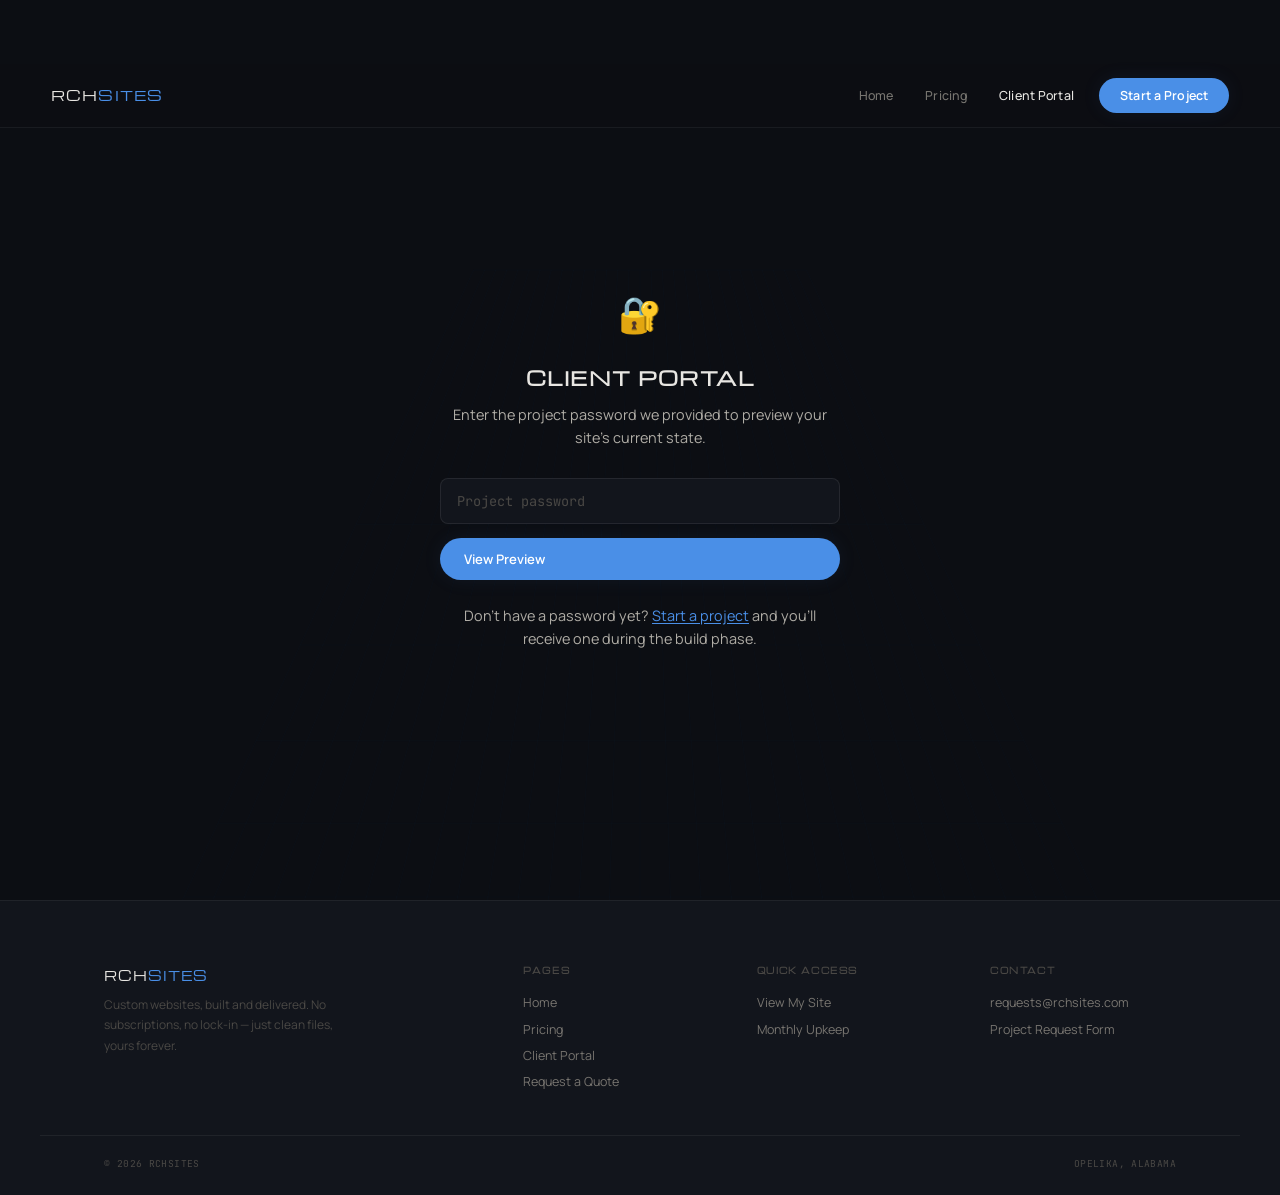
==== portal.html @ 28724483 "Update portal.html" ====
<!DOCTYPE html>
<html lang="en">
<head>
<meta charset="UTF-8">
<meta name="viewport" content="width=device-width, initial-scale=1.0">
<title>Client Portal — RCHsites</title>
<link rel="stylesheet" href="style.css">
<style>
/* ═══ LOGIN ═══ */
.login-screen{display:flex;align-items:center;justify-content:center;min-height:calc(100vh - 64px);padding:40px 24px;margin-top:64px}
.login-box{width:100%;max-width:400px;text-align:center}
.login-emoji{font-size:2.2rem;margin-bottom:20px}
.login-box h1{font-family:var(--font-h);font-size:1.2rem;letter-spacing:.08em;text-transform:uppercase;margin-bottom:10px}
.login-box>p{color:var(--text-mid);font-size:.9rem;margin-bottom:28px;line-height:1.6}
.field{margin-bottom:14px}
.field input,.field textarea,.field select{width:100%;padding:13px 16px;background:var(--bg-card);border:1px solid var(--border-light);border-radius:8px;color:var(--text);font-family:var(--mono);font-size:.85rem;outline:none;transition:.3s}
.field input:focus,.field textarea:focus,.field select:focus{border-color:var(--blue);box-shadow:0 0 0 3px var(--blue-faint)}
.field input::placeholder,.field textarea::placeholder{color:var(--text-faint)}
.login-err{display:none;margin-top:12px;padding:10px 14px;background:rgba(230,60,60,0.08);border:1px solid rgba(230,60,60,0.15);border-radius:8px;color:#e55;font-size:.8rem;font-family:var(--mono)}
.login-foot{margin-top:24px;font-size:.8rem;color:var(--text-faint)}
.login-foot a{color:var(--blue);text-decoration:underline;text-underline-offset:2px}

/* ═══ PORTAL ═══ */
.portal{display:none}
.portal-wrap { padding: 80px 24px 80px }

.portal-top{display:flex;align-items:center;justify-content:space-between;flex-wrap:wrap;gap:12px;margin-bottom:28px}
.portal-top h1{font-family:var(--font-h);font-size:1.1rem;letter-spacing:.06em;text-transform:uppercase}
.portal-top h1 .hl{color:var(--blue)}
.signout{font-size:.78rem;color:var(--text-faint);cursor:pointer;text-decoration:underline;text-underline-offset:2px;background:none;border:none;font-family:var(--font);transition:.2s}
.signout:hover{color:var(--blue)}

/* Stats */
.stats{display:grid;grid-template-columns:repeat(3,1fr);gap:10px;margin-bottom:32px}
.stat{background:var(--bg-card);border:1px solid var(--border);border-radius:8px;padding:16px 18px}
.stat .lbl{font-family:var(--font-h);font-size:.45rem;color:var(--text-faint);text-transform:uppercase;letter-spacing:.15em;margin-bottom:4px}
.stat .val{font-size:.88rem;font-weight:600}

/* Tabs */
.tabs{display:flex;border-bottom:1px solid var(--border);margin-bottom:28px;gap:0;overflow-x:auto}
.tab{padding:11px 16px;font-family:var(--font);font-size:.8rem;font-weight:500;color:var(--text-faint);background:none;border:none;border-bottom:2px solid transparent;cursor:pointer;transition:.2s;margin-bottom:-1px;white-space:nowrap}
.tab:hover{color:var(--text-mid)}
.tab.on{color:var(--blue);border-bottom-color:var(--blue);font-weight:600}
.pane{display:none;animation:paneIn .25s ease}
.pane.on{display:block}
@keyframes paneIn{from{opacity:0;transform:translateY(4px)}to{opacity:1;transform:translateY(0)}}

/* ═══ PREVIEW ═══ */
.prev-bar{display:flex;align-items:center;justify-content:space-between;flex-wrap:wrap;gap:12px;margin-bottom:14px}
.prev-bar span{font-size:.8rem;color:var(--text-mid)}
.devices{display:flex;gap:2px;background:var(--bg-card);border:1px solid var(--border);border-radius:8px;padding:3px}
.devices button{padding:6px 14px;font-family:var(--font);font-size:.72rem;font-weight:500;color:var(--text-faint);background:none;border:none;border-radius:5px;cursor:pointer;transition:.2s}
.devices button.on{background:var(--bg-surface);color:var(--text);box-shadow:0 1px 3px rgba(0,0,0,0.2)}
.frame{background:var(--bg-card);border:1px solid var(--border);border-radius:10px;overflow:hidden;box-shadow:var(--glow-sm);transition:max-width .3s;margin:0 auto}
.frame.desktop{max-width:100%}.frame.tablet{max-width:768px}.frame.mobile{max-width:375px}
.frame-bar{display:flex;align-items:center;gap:7px;padding:10px 16px;background:var(--bg-card2);border-bottom:1px solid var(--border)}
.frame-dot{width:9px;height:9px;border-radius:50%}
.frame-dot.r{background:#e55}.frame-dot.y{background:#e5b84a}.frame-dot.g{background:#4ae564}
.frame-url{flex:1;margin-left:6px;padding:4px 12px;background:var(--bg);border:1px solid var(--border);border-radius:4px;font-family:var(--mono);font-size:.65rem;color:var(--text-faint);text-align:center}
.frame iframe{width:100%;height:520px;border:none;display:block;background:#fff}

/* ═══ FEEDBACK ═══ */
.fb-grid{display:grid;grid-template-columns:1fr 280px;gap:16px;align-items:start}
.card{background:var(--bg-card);border:1px solid var(--border);border-radius:10px;padding:24px}
.card h2{font-family:var(--font-h);font-size:.8rem;letter-spacing:.06em;text-transform:uppercase;margin-bottom:3px}
.card h2 .hl{color:var(--blue)}
.card .sub{font-size:.8rem;color:var(--text-faint);margin-bottom:20px}

.form-field{margin-bottom:16px}
.form-field label{display:block;font-size:.78rem;font-weight:600;margin-bottom:5px}
.form-field input,.form-field textarea,.form-field select{width:100%;padding:10px 13px;background:var(--bg);border:1px solid var(--border);border-radius:8px;color:var(--text);font-family:var(--font);font-size:.84rem;outline:none;transition:.3s}
.form-field input:focus,.form-field textarea:focus,.form-field select:focus{border-color:var(--blue);box-shadow:0 0 0 3px var(--blue-faint)}
.form-field textarea{resize:vertical;min-height:100px;line-height:1.5}
.form-field select{appearance:none;background-image:url("data:image/svg+xml,%3Csvg xmlns='http://www.w3.org/2000/svg' width='12' height='12' viewBox='0 0 12 12'%3E%3Cpath d='M3 5l3 3 3-3' stroke='%23787570' stroke-width='1.5' fill='none' stroke-linecap='round'/%3E%3C/svg%3E");background-repeat:no-repeat;background-position:right 1rem center;cursor:pointer}
.form-field select option{background:var(--bg-card);color:var(--text)}
.form-hint{font-size:.68rem;color:var(--text-faint);margin-top:4px}
.fb-ok{display:none;padding:20px;text-align:center;background:rgba(74,143,231,0.05);border:1px solid var(--border-blue);border-radius:8px;margin-top:16px}
.fb-ok h3{color:var(--blue);font-size:.9rem;margin-bottom:4px}
.fb-ok p{color:var(--text-mid);font-size:.82rem}

.side{padding:20px}
.side h3{font-weight:600;font-size:.82rem;margin-bottom:14px}
.step-row{display:flex;gap:11px;padding:11px 0;border-bottom:1px solid var(--border)}
.step-row:last-of-type{border-bottom:none}
.step-n{width:22px;height:22px;background:var(--bg-surface);border-radius:5px;display:flex;align-items:center;justify-content:center;font-size:.6rem;font-weight:700;color:var(--text-faint);flex-shrink:0;margin-top:1px}
.step-row h4{font-size:.78rem;font-weight:600;margin-bottom:1px}
.step-row p{font-size:.72rem;color:var(--text-faint);line-height:1.4}
.email-card{margin-top:16px;padding:12px;background:var(--bg-surface);border-radius:8px}
.email-card .lbl{font-size:.65rem;color:var(--text-faint);margin-bottom:2px}
.email-card a{color:var(--blue);font-size:.78rem;font-weight:600}

/* ═══ FILE UPLOAD ═══ */
.drop-zone{border:2px dashed var(--border);border-radius:10px;padding:36px 24px;text-align:center;cursor:pointer;transition:.3s;background:var(--bg);margin-bottom:18px}
.drop-zone:hover{border-color:var(--text-faint);background:var(--bg-card)}
.drop-zone.drag-over{border-color:var(--blue);background:var(--blue-faint)}
.drop-icon{font-size:1.8rem;margin-bottom:10px}
.drop-zone h3{font-size:.88rem;font-weight:600;margin-bottom:4px}
.drop-zone p{font-size:.76rem;color:var(--text-faint)}
.drop-zone .browse-link{color:var(--blue);font-weight:600;text-decoration:underline;cursor:pointer}
.file-list{list-style:none;margin-bottom:18px}
.file-item{display:flex;align-items:center;justify-content:space-between;padding:10px 14px;background:var(--bg-card);border:1px solid var(--border);border-radius:8px;margin-bottom:6px}
.file-item .fi-info{display:flex;align-items:center;gap:10px}
.fi-icon{width:32px;height:32px;background:var(--bg-surface);border-radius:7px;display:flex;align-items:center;justify-content:center;font-size:.9rem}
.fi-icon.img{background:rgba(74,143,231,0.1)}.fi-icon.vid{background:rgba(230,60,60,0.1)}
.file-item h4{font-size:.78rem;font-weight:600}
.file-item .fi-meta{font-size:.68rem;color:var(--text-faint)}
.fi-remove{background:none;border:none;color:var(--text-faint);cursor:pointer;font-size:1.1rem;padding:4px 8px;border-radius:4px;transition:.2s}
.fi-remove:hover{color:#e55;background:rgba(230,60,60,0.08)}
.upload-note{font-size:.72rem;color:var(--text-faint);text-align:center;padding:10px;background:var(--bg-card);border:1px solid var(--border);border-radius:8px}

/* ═══ TIMELINE ═══ */
.tl{position:relative;padding-left:26px}
.tl::before{content:'';position:absolute;left:5px;top:6px;bottom:6px;width:2px;background:var(--border)}
.tl-s{position:relative;padding-bottom:26px}
.tl-s:last-child{padding-bottom:0}
.tl-d{position:absolute;left:-22px;top:5px;width:12px;height:12px;border-radius:50%;background:var(--bg);border:2px solid var(--border)}
.tl-s.done .tl-d{background:var(--blue);border-color:var(--blue)}
.tl-s.now .tl-d{background:var(--bg);border-color:var(--blue);box-shadow:0 0 0 3px var(--blue-faint)}
.tl-s h3{font-size:.86rem;font-weight:600;margin-bottom:2px}
.tl-s.done h3{color:var(--blue)}
.tl-s.later h3{color:var(--text-faint)}
.tl-s p{font-size:.78rem;color:var(--text-mid)}
.tl-s.later p{color:var(--text-faint)}
.badge{display:inline-block;padding:2px 9px;border-radius:20px;font-family:var(--mono);font-size:.58rem;font-weight:600;text-transform:uppercase;letter-spacing:.04em;margin-top:5px}
.badge.done{background:rgba(74,143,231,0.1);color:var(--blue)}
.badge.active{background:rgba(74,143,231,0.15);color:var(--blue-bright)}
.badge.pending{background:var(--bg-surface);color:var(--text-faint)}

/* ═══ APPROVE ═══ */
.approve{text-align:center;max-width:460px;margin:0 auto}
.approve .ico{font-size:2.2rem;margin-bottom:18px}
.approve h2{font-family:var(--font-h);font-size:1rem;letter-spacing:.06em;text-transform:uppercase;margin-bottom:8px}
.approve h2 .hl{color:var(--blue)}
.approve>p{color:var(--text-mid);font-size:.88rem;margin-bottom:24px;line-height:1.6}
.approve-btns{display:flex;gap:10px;justify-content:center;flex-wrap:wrap}
.approve-ok{display:none;margin-top:22px;padding:18px;background:rgba(74,143,231,0.06);border:1px solid var(--border-blue);border-radius:10px}
.approve-ok h3{color:var(--blue);font-size:.9rem;margin-bottom:3px}
.approve-ok p{color:var(--text-mid);font-size:.82rem}

/* ═══ FILES ═══ */
.files-empty{text-align:center;padding:44px 24px}
.files-empty .ico{font-size:1.8rem;margin-bottom:14px}
.files-empty h3{font-size:.95rem;margin-bottom:5px}
.files-empty p{color:var(--text-faint);font-size:.84rem;max-width:340px;margin:0 auto}

/* ═══ BTNS ═══ */
.btn-full{width:100%}
.btn-sm{padding:9px 16px;font-size:.78rem}
.btn-outline{background:transparent;color:var(--text);border:1px solid var(--border-light);border-radius:100px;font-family:var(--font);font-weight:600;font-size:.82rem;padding:10px 20px;cursor:pointer;transition:.3s}
.btn-outline:hover{border-color:var(--blue);color:var(--blue)}
.btn-dark-solid{background:var(--blue);color:#fff;border:none;border-radius:100px;font-family:var(--font);font-weight:600;font-size:.82rem;padding:12px 24px;cursor:pointer;transition:.3s;box-shadow:var(--glow-sm);display:inline-flex;align-items:center;gap:6px}
.btn-dark-solid:hover{background:var(--blue-bright);box-shadow:var(--glow-md)}

@media(max-width:768px){
  .portal-wrap{padding:80px 16px 60px}
  .stats{grid-template-columns:1fr}
  .fb-grid{grid-template-columns:1fr}
  .frame iframe{height:380px}
  .tab{padding:10px 12px;font-size:.72rem}
}
</style>
</head>
<body>
<canvas id="gridCanvas"></canvas>
<div class="page">

<nav>
  <a href="index.html" class="n-logo">RCH<span>SITES</span></a>
  <button class="n-toggle" aria-label="Menu"><span></span><span></span><span></span></button>
  <div class="n-links">
    <a href="index.html">Home</a>
    <a href="pricing.html">Pricing</a>
    <a href="portal.html" class="active">Client Portal</a>
    <a href="request.html" class="n-cta">Start a Project</a>
  </div>
</nav>

<!-- ═══ LOGIN ═══ -->
<section class="login-screen" id="loginScreen">
  <div class="login-box">
    <div class="login-emoji">🔐</div>
    <h1>Client Portal</h1>
    <p>Enter the project password we provided to preview your site's current state.</p>
    <div class="field">
      <input type="password" id="pw" placeholder="Project password" autocomplete="off" onkeydown="if(event.key==='Enter')doLogin()">
    </div>
    <button class="btn-dark-solid btn-full" onclick="doLogin()">View Preview</button>
    <div class="login-err" id="loginErr">Incorrect password. Please check and try again.</div>
    <p class="login-foot">Don't have a password yet? <a href="request.html">Start a project</a> and you'll receive one during the build phase.</p>
  </div>
</section>

<!-- ═══ PORTAL ═══ -->
<section class="portal" id="portal">
  <div class="portal-wrap">

    <div class="portal-top">
      <h1>Your <span class="hl">project</span></h1>
      <button class="signout" onclick="doSignOut()">Sign Out</button>
    </div>

    <div class="stats">
      <div class="stat"><div class="lbl">Project</div><div class="val" id="sN">–</div></div>
      <div class="stat"><div class="lbl">Status</div><div class="val" id="sS">–</div></div>
      <div class="stat"><div class="lbl">Revisions</div><div class="val" id="sR">–</div></div>
    </div>

    <div class="tabs">
      <button class="tab on" data-t="preview">Preview</button>
      <button class="tab" data-t="feedback">Feedback</button>
      <button class="tab" data-t="uploads">Upload Media</button>
      <button class="tab" data-t="timeline">Timeline</button>
      <button class="tab" data-t="approve">Approve</button>
      <button class="tab" data-t="files">Final Handoff</button>
    </div>

    <!-- PREVIEW -->
    <div class="pane on" id="p-preview">
      <div class="prev-bar">
        <span>Live preview — your site in progress</span>
        <div class="devices">
          <button class="on" onclick="setDev('desktop',this)">Desktop</button>
          <button onclick="setDev('tablet',this)">Tablet</button>
          <button onclick="setDev('mobile',this)">Mobile</button>
        </div>
      </div>
      <div class="frame desktop" id="frame">
        <div class="frame-bar">
          <span class="frame-dot r"></span><span class="frame-dot y"></span><span class="frame-dot g"></span>
          <span class="frame-url" id="urlBar">–</span>
        </div>
        <iframe id="iframe" title="Site Preview"></iframe>
      </div>
    </div>

    <!-- FEEDBACK -->
    <div class="pane" id="p-feedback">
      <div class="fb-grid">
        <div class="card">
          <h2>Submit <span class="hl">feedback</span></h2>
          <p class="sub">Tell us what to change — be as specific as you can.</p>
          <form id="fbForm" action="https://formsubmit.co/requests@rchsites.com" method="POST">
            <input type="hidden" name="_subject" value="Client Revision Request — Portal">
            <input type="hidden" name="_template" value="table">
            <input type="hidden" name="_captcha" value="false">
            <input type="hidden" name="_next" id="fNext">
            <input type="text" name="_honey" style="display:none">
            <input type="hidden" name="Project" id="hProj">
            <div class="form-field"><label>Your Name</label><input type="text" name="Name" required placeholder="First and last"></div>
            <div class="form-field"><label>Type</label>
              <select name="Feedback Type" required>
                <option value="" disabled selected>Choose…</option>
                <option>Design change</option><option>Text / content update</option>
                <option>Bug / something broken</option><option>New feature request</option>
                <option>General question</option>
              </select>
            </div>
            <div class="form-field"><label>Which page(s)?</label><input type="text" name="Pages" placeholder="e.g. Home, About, Contact"></div>
            <div class="form-field"><label>Details</label><textarea name="Details" required placeholder="Describe what you'd like changed. Reference specific sections, colors, text, images — the more detail the better."></textarea><div class="form-hint">Tip: batch all feedback into one submission — each counts as one revision round.</div></div>
            <button type="submit" class="btn-dark-solid btn-full">Submit Feedback →</button>
          </form>
          <div class="fb-ok" id="fbOk"><h3>✓ Feedback received</h3><p>We'll review your notes and update the preview within 24–48 hours.</p></div>
        </div>
        <div class="card side">
          <h3>How revisions work</h3>
          <div class="step-row"><div class="step-n">01</div><div><h4>Preview your site</h4><p>Check the Preview tab across devices.</p></div></div>
          <div class="step-row"><div class="step-n">02</div><div><h4>Batch your changes</h4><p>One submission = one revision round.</p></div></div>
          <div class="step-row"><div class="step-n">03</div><div><h4>We implement</h4><p>Updates live in 24–48 hours.</p></div></div>
          <div class="step-row"><div class="step-n">04</div><div><h4>Approve</h4><p>Happy? Lock it in on the Approve tab.</p></div></div>
          <div class="email-card"><div class="lbl">Prefer email?</div><a href="mailto:requests@rchsites.com">requests@rchsites.com</a></div>
        </div>
      </div>
    </div>

    <!-- UPLOADS -->
    <div class="pane" id="p-uploads">
      <div class="card" style="max-width:640px">
        <h2>Upload <span class="hl">media</span></h2>
        <p class="sub">Drag photos, logos, videos, or any content you'd like on your site.</p>
        <div class="drop-zone" id="dropZone">
          <div class="drop-icon">📎</div>
          <h3>Drag &amp; drop files here</h3>
          <p>or <span class="browse-link" onclick="document.getElementById('fileInput').click()">browse your device</span></p>
          <p style="margin-top:8px;font-size:.68rem;color:var(--text-faint)">Images, videos, PDFs — up to 25 MB each</p>
        </div>
        <input type="file" id="fileInput" multiple accept="image/*,video/*,.pdf,.ai,.psd,.svg" style="display:none">
        <ul class="file-list" id="fileList"></ul>
        <form id="uploadForm" action="https://formsubmit.co/requests@rchsites.com" method="POST" enctype="multipart/form-data" style="display:none">
          <input type="hidden" name="_subject" id="uploadSubject" value="Client File Upload — Portal">
          <input type="hidden" name="_template" value="table">
          <input type="hidden" name="_captcha" value="false">
          <input type="hidden" name="_next" id="uploadNext">
          <input type="text" name="_honey" style="display:none">
          <input type="hidden" name="Project" id="hProj2">
          <input type="hidden" name="Uploader Name" id="uploadName">
          <input type="hidden" name="Notes" id="uploadNotes">
        </form>
        <div class="form-field"><label>Your Name</label><input type="text" id="uploaderName" placeholder="So we know who sent these"></div>
        <div class="form-field"><label>Notes (optional)</label><textarea id="uploaderNotes" placeholder="e.g. 'Use the blue logo on the homepage hero'" style="min-height:70px"></textarea></div>
        <button class="btn-dark-solid btn-full" id="sendFilesBtn" onclick="sendFiles()" disabled>Send Media →</button>
        <div class="upload-note" style="margin-top:14px">Media is sent directly to our team at requests@rchsites.com. For files over 25 MB, email us directly.</div>
        <div class="fb-ok" id="uploadOk" style="margin-top:18px"><h3>✓ Media sent</h3><p>We've received your uploads and will incorporate them into your site.</p></div>
      </div>
    </div>

    <!-- TIMELINE -->
    <div class="pane" id="p-timeline">
      <div class="tl">
        <div class="tl-s done"><div class="tl-d"></div><h3>Discovery</h3><p>We discussed your vision, brand, and requirements.</p><span class="badge done">Complete</span></div>
        <div class="tl-s now"><div class="tl-d"></div><h3>Design &amp; Build</h3><p>Your site is being designed and built. Preview it in the Preview tab.</p><span class="badge active">In Progress</span></div>
        <div class="tl-s later"><div class="tl-d"></div><h3>Revise</h3><p>Submit feedback, and we'll refine until you're happy.</p><span class="badge pending">Up Next</span></div>
        <div class="tl-s later"><div class="tl-d"></div><h3>Handoff</h3><p>Final HTML files and instruction pamphlet delivered to you.</p><span class="badge pending">Pending</span></div>
      </div>
    </div>

    <!-- APPROVE -->
    <div class="pane" id="p-approve">
      <div class="approve">
        <div class="ico">✅</div>
        <h2>Ready to <span class="hl">approve?</span></h2>
        <p>Once approved, we'll finalize your site and prepare your clean HTML files and instruction pamphlet for handoff.</p>
        <div class="approve-btns">
          <button class="btn-dark-solid" onclick="doApprove()">Approve Design →</button>
          <button class="btn-outline btn-sm" onclick="goTab('feedback')">I have more changes</button>
        </div>
        <div class="approve-ok" id="approveOk"><h3>🎉 Design Approved</h3><p>We've been notified and will begin preparing your final files. Expect a follow-up soon.</p></div>
      </div>
    </div>

    <!-- FILES -->
    <div class="pane" id="p-files">
      <div class="files-empty">
        <div class="ico">📦</div>
        <h3>Nothing here yet</h3>
        <p>Once your design is approved, your final HTML files and instruction pamphlet will be ready here for download.</p>
      </div>
    </div>

  </div>
</section>

<footer>
  <div class="f-grid">
    <div><div class="f-brand">RCH<span>SITES</span></div><p class="f-desc">Custom websites, built and delivered. No subscriptions, no lock-in — just clean files, yours forever.</p></div>
    <div class="f-col"><h4>Pages</h4><a href="index.html">Home</a><a href="pricing.html">Pricing</a><a href="portal.html">Client Portal</a><a href="request.html">Request a Quote</a></div>
    <div class="f-col"><h4>Quick Access</h4><a href="portal.html">View My Site</a><a href="pricing.html#upkeep">Monthly Upkeep</a></div>
    <div class="f-col"><h4>Contact</h4><a href="mailto:requests@rchsites.com">requests@rchsites.com</a><a href="request.html">Project Request Form</a></div>
  </div>
  <div class="f-bottom"><span>© 2026 RCHSITES</span><span>OPELIKA, ALABAMA</span></div>
</footer>

</div>
<script src="main.js"></script>
<script>
/* ═══ PROJECTS ═══ */
const PROJECTS = {
  'demo2026': {
    name: 'Demo Project',
    status: 'In Progress',
    url: 'https://rchsites.com',
    revisions: '3 rounds included',
    message: 'This is a demo preview.'
  },
  'kagefit3r8nK6': {
    name: 'KageFit',
    status: 'In Progress',
    url: 'https://rchhosting.github.io/kf-2026-v3-18/',
    revisions: '3 rounds included',
    message: 'Last updated 3/18/26'
  },
  'demo-starter': {
    name: 'Demo — Starter Plan',
    status: 'Under Review',
    url: 'https://rchsites.com',
    revisions: '1 round included',
    message: 'Starter tier demo.'
  },
  'demo-premium': {
    name: 'Demo — Premium Plan',
    status: 'Revision Round 2',
    url: 'https://rchsites.com',
    revisions: 'Unlimited',
    message: 'Premium tier demo.'
  }
};

let proj = null;
let uploadFiles = [];

/* ═══ LOGIN ═══ */
function doLogin() {
  const v = document.getElementById('pw').value.trim();
  if (PROJECTS[v]) {
    proj = PROJECTS[v];
    document.getElementById('loginErr').style.display = 'none';
    enter();
  } else {
    document.getElementById('loginErr').style.display = 'block';
    const pw = document.getElementById('pw');
    pw.style.animation = 'shake .4s ease';
    setTimeout(() => pw.style.animation = '', 400);
  }
}

function enter() {
  document.getElementById('loginScreen').style.display = 'none';
  document.getElementById('portal').style.display = 'block';
  document.getElementById('sN').textContent = proj.name;
  document.getElementById('sS').textContent = proj.status;
  document.getElementById('sR').textContent = proj.revisions;
  document.getElementById('urlBar').textContent = proj.url;
  document.getElementById('iframe').src = proj.url;
  document.getElementById('hProj').value = proj.name;
  document.getElementById('hProj2').value = proj.name;
  document.getElementById('fNext').value = location.href.split('?')[0] + '?feedback=sent';
  document.getElementById('uploadNext').value = location.href.split('?')[0] + '?upload=sent';
}

function doSignOut() {
  proj = null;
  document.getElementById('portal').style.display = 'none';
  document.getElementById('loginScreen').style.display = 'flex';
  document.getElementById('pw').value = '';
  document.getElementById('iframe').src = '';
}

/* ═══ TABS ═══ */
document.querySelectorAll('.tab').forEach(b => {
  b.addEventListener('click', () => goTab(b.dataset.t));
});

function goTab(id) {
  document.querySelectorAll('.tab').forEach(b => b.classList.toggle('on', b.dataset.t === id));
  document.querySelectorAll('.pane').forEach(p => p.classList.toggle('on', p.id === 'p-' + id));
}

/* ═══ DEVICE ═══ */
function setDev(d, btn) {
  document.querySelectorAll('.devices button').forEach(b => b.classList.remove('on'));
  btn.classList.add('on');
  document.getElementById('frame').className = 'frame ' + d;
}

/* ═══ FILE UPLOAD ═══ */
const dropZone = document.getElementById('dropZone');
const fileInput = document.getElementById('fileInput');

['dragenter','dragover'].forEach(e => {
  dropZone.addEventListener(e, ev => { ev.preventDefault(); dropZone.classList.add('drag-over'); });
});
['dragleave','drop'].forEach(e => {
  dropZone.addEventListener(e, ev => { ev.preventDefault(); dropZone.classList.remove('drag-over'); });
});
dropZone.addEventListener('drop', ev => addFiles([...ev.dataTransfer.files]));
dropZone.addEventListener('click', () => fileInput.click());
fileInput.addEventListener('change', () => { addFiles([...fileInput.files]); fileInput.value=''; });

function addFiles(files) {
  files.forEach(f => {
    if (f.size > 25*1024*1024) { alert(f.name+' is over 25 MB.'); return; }
    if (!uploadFiles.find(u => u.name===f.name && u.size===f.size)) uploadFiles.push(f);
  });
  renderFiles();
}

function removeFile(i) { uploadFiles.splice(i,1); renderFiles(); }

function renderFiles() {
  const list = document.getElementById('fileList');
  const btn = document.getElementById('sendFilesBtn');
  list.innerHTML = '';
  uploadFiles.forEach((f,i) => {
    const isImg=f.type.startsWith('image/'), isVid=f.type.startsWith('video/');
    const size = f.size<1024*1024 ? (f.size/1024).toFixed(0)+' KB' : (f.size/(1024*1024)).toFixed(1)+' MB';
    const icon = isImg?'🖼':isVid?'🎬':'📄';
    const cls = isImg?'img':isVid?'vid':'';
    list.innerHTML += `<li class="file-item"><div class="fi-info"><div class="fi-icon ${cls}">${icon}</div><div><h4>${f.name}</h4><span class="fi-meta">${size}</span></div></div><button class="fi-remove" onclick="removeFile(${i})">×</button></li>`;
  });
  btn.disabled = uploadFiles.length===0;
}

function sendFiles() {
  if (!uploadFiles.length) return;
  const form = document.getElementById('uploadForm');
  document.getElementById('uploadSubject').value = 'Client File Upload — '+(proj?proj.name:'Portal');
  document.getElementById('uploadName').value = document.getElementById('uploaderName').value||'Not provided';
  document.getElementById('uploadNotes').value = document.getElementById('uploaderNotes').value||'None';
  form.querySelectorAll('input[type="file"]').forEach(el=>el.remove());
  const dt = new DataTransfer();
  uploadFiles.forEach(f=>dt.items.add(f));
  const fi = document.createElement('input');
  fi.type='file';fi.name='attachment';fi.multiple=true;fi.files=dt.files;fi.style.display='none';
  form.appendChild(fi);
  form.style.display='block';form.submit();
  document.getElementById('uploadOk').style.display='block';
  uploadFiles=[];renderFiles();
}

/* ═══ APPROVE ═══ */
function doApprove() {
  if (!confirm('Are you sure you want to approve? We\u2019ll begin preparing your final files.')) return;
  document.getElementById('approveOk').style.display = 'block';
  const f = document.createElement('form');
  f.method='POST';f.action='https://formsubmit.co/requests@rchsites.com';f.style.display='none';
  const d = {'_subject':'\u2705 DESIGN APPROVED \u2014 '+(proj?proj.name:'Client'),'_template':'table','_captcha':'false','Project':proj?proj.name:'\u2013','Action':'Design Approved','Timestamp':new Date().toLocaleString()};
  Object.entries(d).forEach(([k,v])=>{const i=document.createElement('input');i.type='hidden';i.name=k;i.value=v;f.appendChild(i)});
  document.body.appendChild(f);f.submit();
}

/* ═══ SHAKE ═══ */
const shakeStyle = document.createElement('style');
shakeStyle.textContent = '@keyframes shake{0%,100%{transform:translateX(0)}20%{transform:translateX(-8px)}40%{transform:translateX(8px)}60%{transform:translateX(-5px)}80%{transform:translateX(5px)}}';
document.head.appendChild(shakeStyle);

/* ═══ FEEDBACK SENT CHECK ═══ */
if (location.search.includes('feedback=sent')) { setTimeout(()=>{ const ok=document.getElementById('fbOk'); if(ok)ok.style.display='block'; },500); }
if (location.search.includes('upload=sent')) { setTimeout(()=>{ const ok=document.getElementById('uploadOk'); if(ok)ok.style.display='block'; },500); }
</script>
</body>
</html>
---- style.css ----
/* ═══════════════════════════════════════════
   RCHsites.com — Dark Wireframe Theme
   Michroma headings / blue accent / grid bg
   ═══════════════════════════════════════════ */
@import url('https://fonts.googleapis.com/css2?family=Michroma&family=Manrope:wght@300;400;500;600;700;800&family=JetBrains+Mono:wght@400;500&display=swap');

*,*::before,*::after{margin:0;padding:0;box-sizing:border-box}

:root{
  --bg:#0C0E13;--bg-card:#12151C;--bg-card2:#181C25;--bg-surface:#1E2230;
  --text:#E8E6E2;--text-mid:#B0ADA6;--text-soft:#787570;--text-faint:#4A4845;
  --cream:#E8E6E2;
  --blue:#4A8FE7;--blue-bright:#6AABFF;--blue-deep:#2D6AC4;
  --blue-glow:rgba(74,143,231,0.15);--blue-faint:rgba(74,143,231,0.06);
  --navy:#1A2744;--navy-light:#243556;
  --grid:rgba(74,143,231,0.07);
  --border:rgba(255,255,255,0.06);--border-light:rgba(255,255,255,0.08);
  --border-blue:rgba(74,143,231,0.15);
  --glow-sm:0 0 20px rgba(74,143,231,0.08);
  --glow-md:0 0 40px rgba(74,143,231,0.1);
  --font-h:'Michroma',sans-serif;--font:'Manrope',system-ui,sans-serif;
  --mono:'JetBrains Mono',monospace;
}

html{scroll-behavior:smooth}
body{font-family:var(--font);background:var(--bg);color:var(--text);overflow-x:hidden;-webkit-font-smoothing:antialiased;line-height:1.6}
a{color:inherit;text-decoration:none}
::selection{background:var(--blue);color:#fff}

#gridCanvas{position:fixed;inset:0;z-index:0;width:100%;height:100%;pointer-events:none}
.page{position:relative;z-index:1;animation:warpIn 1.4s cubic-bezier(.16,1,.3,1) both}
@keyframes warpIn{0%{opacity:0;transform:scale(1.12);filter:blur(10px)}50%{filter:blur(1px)}100%{opacity:1;transform:scale(1);filter:blur(0)}}

/* ── NAV ── */
nav{position:fixed;top:0;left:0;right:0;z-index:1000;height:64px;display:flex;align-items:center;justify-content:space-between;padding:0 clamp(1.5rem,4vw,3.5rem);background:rgba(12,14,19,0.75);backdrop-filter:blur(20px) saturate(1.5);-webkit-backdrop-filter:blur(20px) saturate(1.5);border-bottom:1px solid var(--border)}
nav.scrolled{box-shadow:0 1px 20px rgba(0,0,0,0.2)}
.n-logo{font-family:var(--font-h);font-size:.85rem;letter-spacing:.08em;color:var(--cream)}
.n-logo span{color:var(--blue)}
.n-links{display:flex;align-items:center;gap:.2rem}
.n-links a{font-size:.78rem;font-weight:500;color:var(--text-soft);padding:.4rem .9rem;border-radius:8px;transition:.2s;letter-spacing:.01em}
.n-links a:hover{color:var(--text);background:rgba(255,255,255,0.03)}
.n-links a.active{color:var(--text)}
.n-cta{background:var(--blue)!important;color:#fff!important;padding:.45rem 1.3rem!important;border-radius:100px!important;font-weight:600!important;font-size:.78rem!important;margin-left:.5rem;transition:.3s!important;box-shadow:var(--glow-sm)}
.n-cta:hover{background:var(--blue-bright)!important;transform:translateY(-1px);box-shadow:var(--glow-md)}
.n-toggle{display:none;background:none;border:none;cursor:pointer;padding:.4rem;flex-direction:column;gap:5px}
.n-toggle span{display:block;width:20px;height:1.5px;background:var(--text);border-radius:2px}

/* ── SHARED ── */
.container{max-width:1200px;margin:0 auto;padding:0 clamp(1.5rem,5vw,5rem)}
section{padding:6rem 0;position:relative}

.eyebrow{font-family:var(--font-h);font-size:.55rem;text-transform:uppercase;letter-spacing:.2em;color:var(--blue);margin-bottom:1.2rem;display:flex;align-items:center;gap:.7rem}
.eyebrow::before{content:'';width:20px;height:1px;background:var(--blue)}

.sec-h{font-family:var(--font-h);font-size:clamp(1.4rem,3vw,2.2rem);font-weight:400;letter-spacing:.02em;text-transform:uppercase;line-height:1.3}
.sec-h .hl{color:var(--blue)}

.sec-sub{font-size:.95rem;color:var(--text-mid);max-width:480px;line-height:1.75;margin-top:.8rem}

/* ── BUTTONS ── */
.btn{display:inline-flex;align-items:center;gap:.5rem;padding:.8rem 1.8rem;border-radius:100px;font-family:var(--font);font-weight:600;font-size:.85rem;border:none;cursor:pointer;transition:.3s}
.btn-blue{background:var(--blue);color:#fff;box-shadow:var(--glow-sm)}
.btn-blue:hover{background:var(--blue-bright);transform:translateY(-2px);box-shadow:0 8px 32px rgba(74,143,231,0.3)}
.btn-wire{background:transparent;color:var(--text);border:1px solid var(--border-light)}
.btn-wire:hover{border-color:var(--blue);color:var(--blue);transform:translateY(-2px);box-shadow:var(--glow-sm)}
.btn .arr{transition:transform .2s}
.btn:hover .arr{transform:translateX(3px)}

/* ── CARDS ── */
.card{background:var(--bg-card);border:1px solid var(--border);border-radius:8px;padding:2rem;transition:.3s}
.card:hover{border-color:var(--border-blue);box-shadow:var(--glow-sm);transform:translateY(-3px)}

/* ── REVEALS ── */
.rv{opacity:0;transform:translateY(50px);transition:opacity .8s cubic-bezier(.16,1,.3,1),transform .8s cubic-bezier(.16,1,.3,1)}
.rv.vis{opacity:1;transform:translateY(0)}
.rv-l{opacity:0;transform:translateX(-60px);transition:opacity .8s cubic-bezier(.16,1,.3,1),transform .8s cubic-bezier(.16,1,.3,1)}
.rv-l.vis{opacity:1;transform:translateX(0)}
.rv-r{opacity:0;transform:translateX(60px);transition:opacity .8s cubic-bezier(.16,1,.3,1),transform .8s cubic-bezier(.16,1,.3,1)}
.rv-r.vis{opacity:1;transform:translateX(0)}

/* ── MARQUEE ── */
.marquee{padding:1.5rem 0;border-top:1px solid var(--border);border-bottom:1px solid var(--border);overflow:hidden;background:rgba(255,255,255,0.01)}
.mq-track{display:flex;animation:mScroll 24s linear infinite;width:max-content}
.mq-item{font-family:var(--font-h);font-size:.55rem;text-transform:uppercase;letter-spacing:.18em;color:var(--text-faint);white-space:nowrap;padding:0 2.5rem;display:flex;align-items:center;gap:2.5rem}
.mq-item::after{content:'◆';font-size:.3rem;color:var(--blue)}
@keyframes mScroll{from{transform:translateX(0)}to{transform:translateX(-50%)}}

/* ── FOOTER ── */
footer{background:var(--bg-card);border-top:1px solid var(--border);color:var(--text-soft);padding:4rem 0 1.5rem}
.f-grid{max-width:1200px;margin:0 auto;padding:0 clamp(1.5rem,5vw,5rem);display:grid;grid-template-columns:2fr 1fr 1fr 1fr;gap:3rem;margin-bottom:2.5rem}
.f-brand{font-family:var(--font-h);font-size:.8rem;color:var(--text);margin-bottom:.6rem;letter-spacing:.08em}
.f-brand span{color:var(--blue)}
.f-desc{font-size:.75rem;line-height:1.7;color:var(--text-faint);max-width:260px}
.f-col h4{font-family:var(--font-h);font-size:.48rem;text-transform:uppercase;letter-spacing:.18em;color:var(--text-faint);margin-bottom:.8rem}
.f-col a{display:block;font-size:.78rem;color:var(--text-soft);padding:.2rem 0;transition:.2s}
.f-col a:hover{color:var(--blue)}
.f-bottom{max-width:1200px;margin:0 auto;padding:1.2rem clamp(1.5rem,5vw,5rem) 0;border-top:1px solid var(--border);display:flex;justify-content:space-between;font-size:.6rem;color:var(--text-faint);font-family:var(--mono);letter-spacing:.04em}

/* ── RESPONSIVE ── */
@media(max-width:900px){.f-grid{grid-template-columns:1fr 1fr}}
@media(max-width:600px){
  .n-links{display:none;position:absolute;top:64px;left:0;right:0;background:rgba(12,14,19,0.97);backdrop-filter:blur(20px);flex-direction:column;padding:.5rem;border-bottom:1px solid var(--border)}
  .n-links.open{display:flex}
  .n-toggle{display:flex}
  .f-grid{grid-template-columns:1fr}
  .f-bottom{flex-direction:column;gap:.3rem;text-align:center}
}
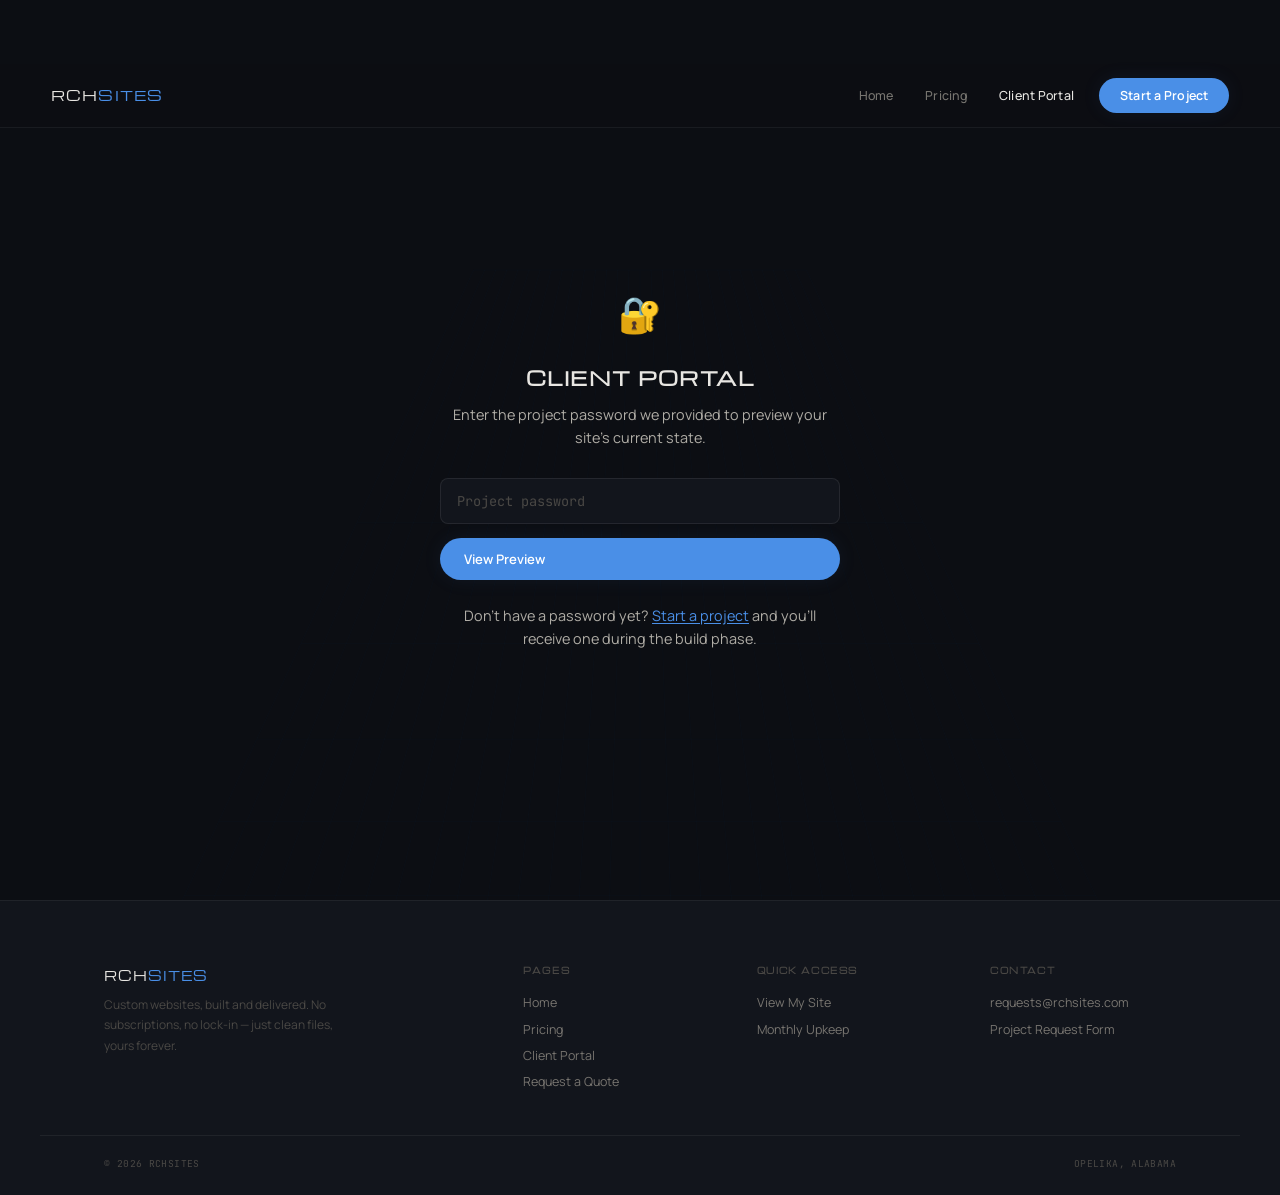
==== commit e6da72f1: "Update portal.html" ====
--- a/portal.html
+++ b/portal.html
@@ -356,30 +356,30 @@
 const PROJECTS = {
   'demo2026': {
     name: 'Demo Project',
-    status: 'In Progress',
+    status: 'In Progress - First Round',
     url: 'https://rchsites.com',
-    revisions: '3 rounds included',
+    revisions: '2 rounds remaining',
     message: 'This is a demo preview.'
   },
   'kagefit3r8nK6': {
     name: 'KageFit',
-    status: 'In Progress',
+    status: 'Version Complete - First Round',
     url: 'https://rchhosting.github.io/kf-2026-v3-18/',
-    revisions: '3 rounds included',
+    revisions: '2 rounds remaining',
     message: 'Last updated 3/18/26'
   },
   'demo-starter': {
     name: 'Demo — Starter Plan',
-    status: 'Under Review',
+    status: 'Under Review - First Round',
     url: 'https://rchsites.com',
-    revisions: '1 round included',
+    revisions: '1 round remaining',
     message: 'Starter tier demo.'
   },
   'demo-premium': {
     name: 'Demo — Premium Plan',
-    status: 'Revision Round 2',
+    status: 'In Progress - Revision Round 2',
     url: 'https://rchsites.com',
-    revisions: 'Unlimited',
+    revisions: '3 rounds remaining',
     message: 'Premium tier demo.'
   }
 };
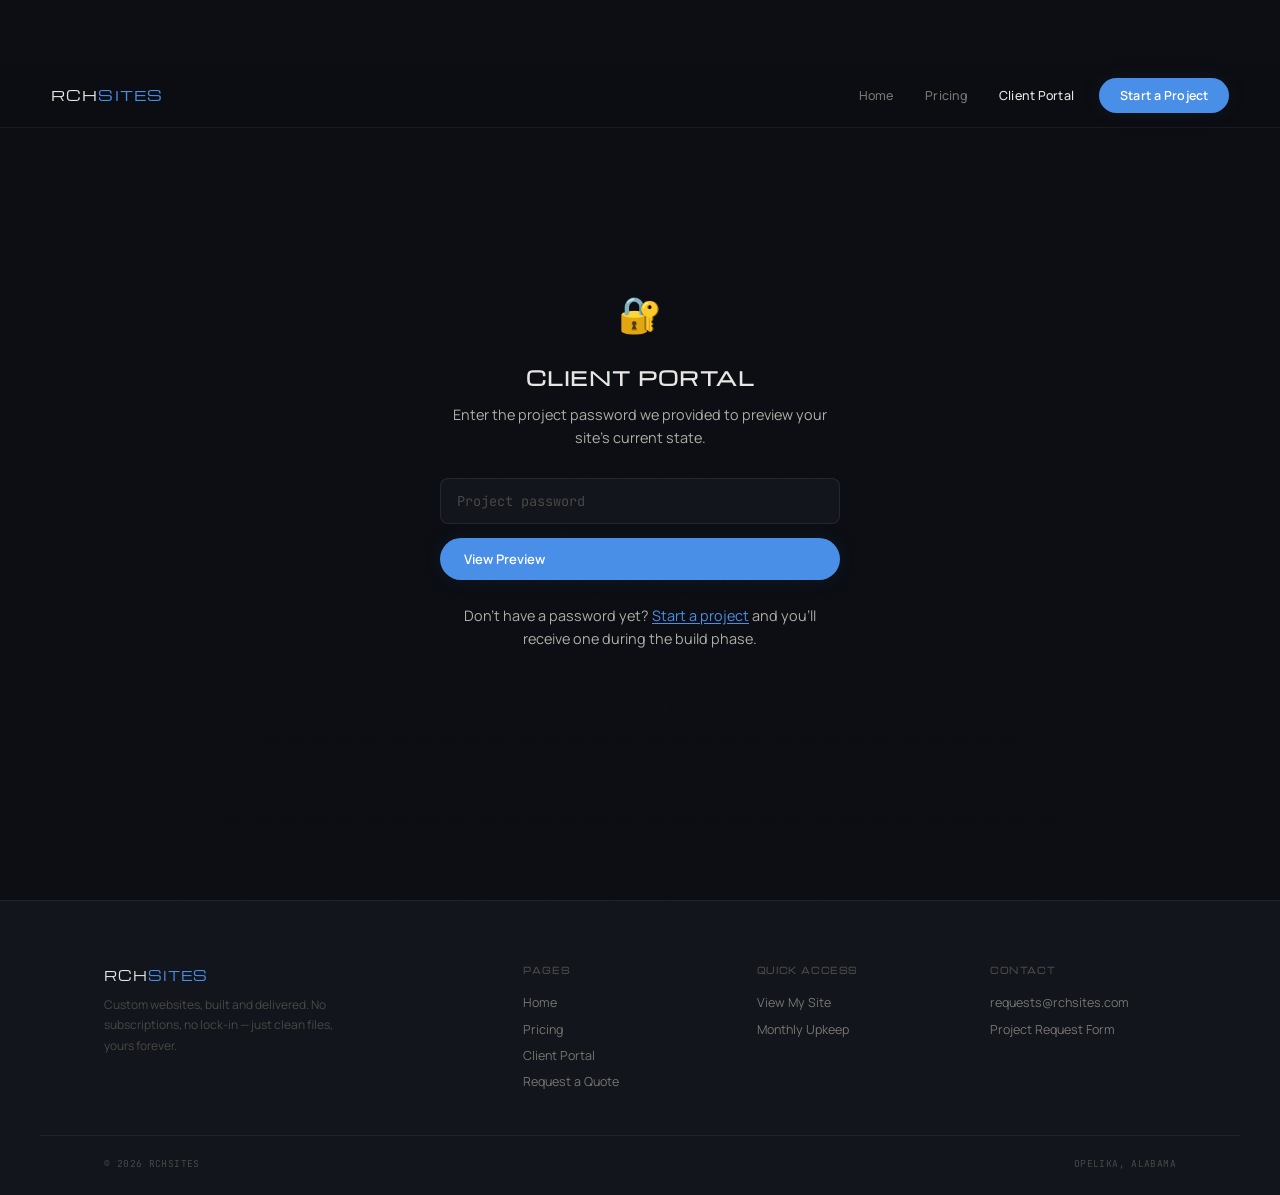
==== commit 570f8d72: "Update portal.html removed timeline" ====
--- a/portal.html
+++ b/portal.html
@@ -107,24 +107,6 @@
 .fi-remove{background:none;border:none;color:var(--text-faint);cursor:pointer;font-size:1.1rem;padding:4px 8px;border-radius:4px;transition:.2s}
 .fi-remove:hover{color:#e55;background:rgba(230,60,60,0.08)}
 .upload-note{font-size:.72rem;color:var(--text-faint);text-align:center;padding:10px;background:var(--bg-card);border:1px solid var(--border);border-radius:8px}
-
-/* ═══ TIMELINE ═══ */
-.tl{position:relative;padding-left:26px}
-.tl::before{content:'';position:absolute;left:5px;top:6px;bottom:6px;width:2px;background:var(--border)}
-.tl-s{position:relative;padding-bottom:26px}
-.tl-s:last-child{padding-bottom:0}
-.tl-d{position:absolute;left:-22px;top:5px;width:12px;height:12px;border-radius:50%;background:var(--bg);border:2px solid var(--border)}
-.tl-s.done .tl-d{background:var(--blue);border-color:var(--blue)}
-.tl-s.now .tl-d{background:var(--bg);border-color:var(--blue);box-shadow:0 0 0 3px var(--blue-faint)}
-.tl-s h3{font-size:.86rem;font-weight:600;margin-bottom:2px}
-.tl-s.done h3{color:var(--blue)}
-.tl-s.later h3{color:var(--text-faint)}
-.tl-s p{font-size:.78rem;color:var(--text-mid)}
-.tl-s.later p{color:var(--text-faint)}
-.badge{display:inline-block;padding:2px 9px;border-radius:20px;font-family:var(--mono);font-size:.58rem;font-weight:600;text-transform:uppercase;letter-spacing:.04em;margin-top:5px}
-.badge.done{background:rgba(74,143,231,0.1);color:var(--blue)}
-.badge.active{background:rgba(74,143,231,0.15);color:var(--blue-bright)}
-.badge.pending{background:var(--bg-surface);color:var(--text-faint)}
 
 /* ═══ APPROVE ═══ */
 .approve{text-align:center;max-width:460px;margin:0 auto}
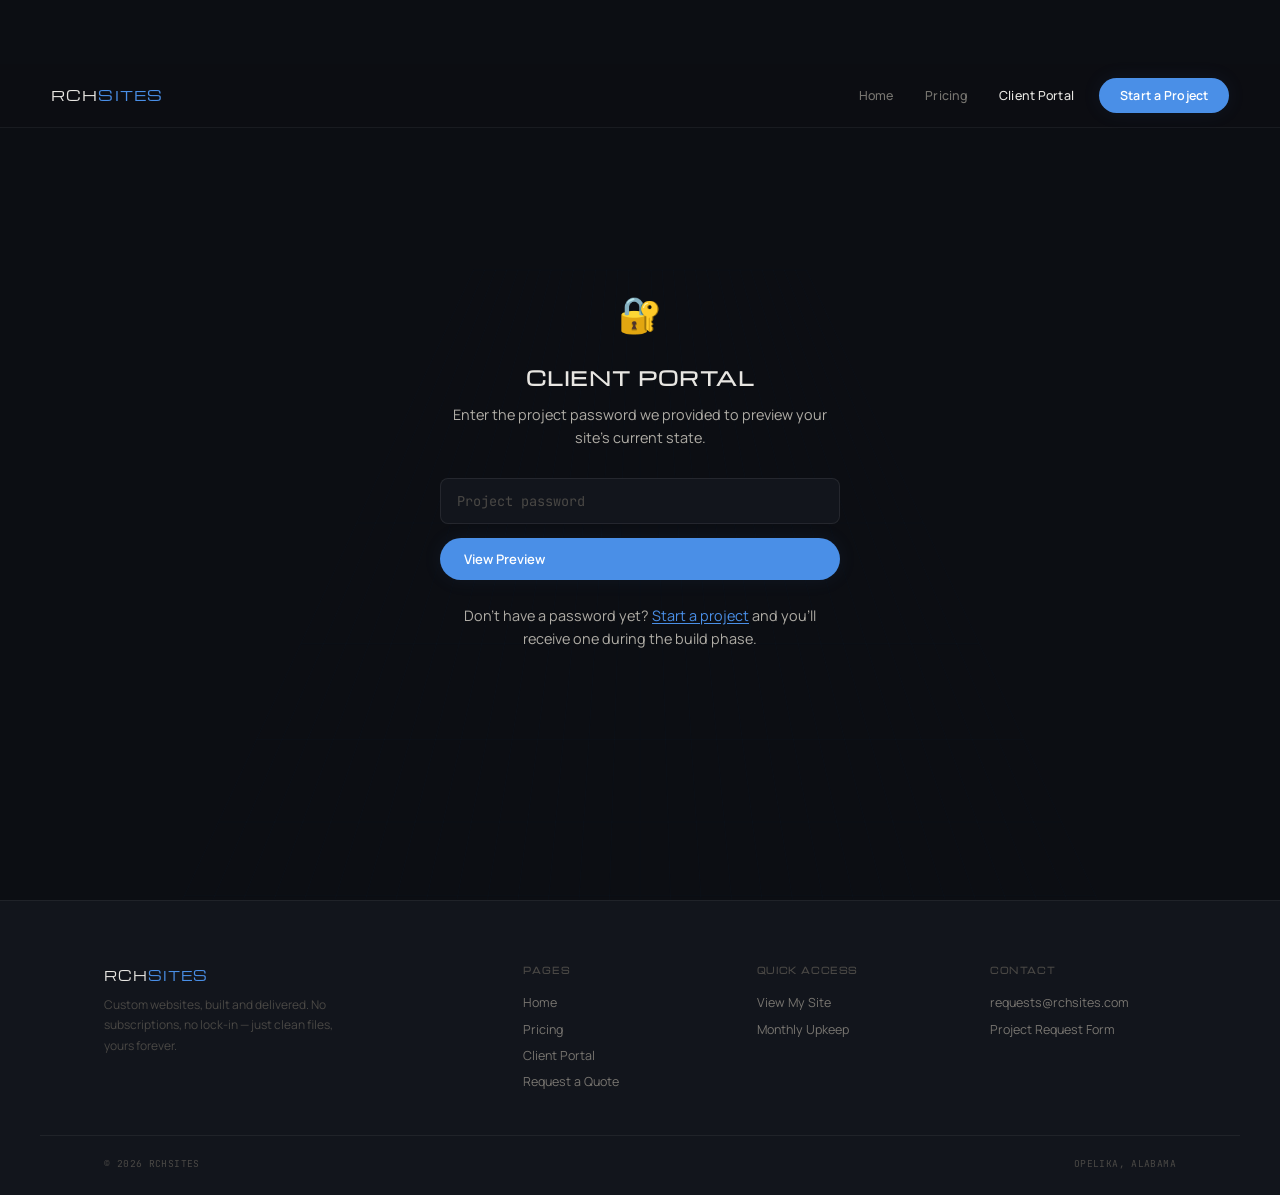
==== commit ca49d187: "Update portal.html" ====
--- a/portal.html
+++ b/portal.html
@@ -282,16 +282,6 @@
         <button class="btn-dark-solid btn-full" id="sendFilesBtn" onclick="sendFiles()" disabled>Send Media →</button>
         <div class="upload-note" style="margin-top:14px">Media is sent directly to our team at requests@rchsites.com. For files over 25 MB, email us directly.</div>
         <div class="fb-ok" id="uploadOk" style="margin-top:18px"><h3>✓ Media sent</h3><p>We've received your uploads and will incorporate them into your site.</p></div>
-      </div>
-    </div>
-
-    <!-- TIMELINE -->
-    <div class="pane" id="p-timeline">
-      <div class="tl">
-        <div class="tl-s done"><div class="tl-d"></div><h3>Discovery</h3><p>We discussed your vision, brand, and requirements.</p><span class="badge done">Complete</span></div>
-        <div class="tl-s now"><div class="tl-d"></div><h3>Design &amp; Build</h3><p>Your site is being designed and built. Preview it in the Preview tab.</p><span class="badge active">In Progress</span></div>
-        <div class="tl-s later"><div class="tl-d"></div><h3>Revise</h3><p>Submit feedback, and we'll refine until you're happy.</p><span class="badge pending">Up Next</span></div>
-        <div class="tl-s later"><div class="tl-d"></div><h3>Handoff</h3><p>Final HTML files and instruction pamphlet delivered to you.</p><span class="badge pending">Pending</span></div>
       </div>
     </div>
 
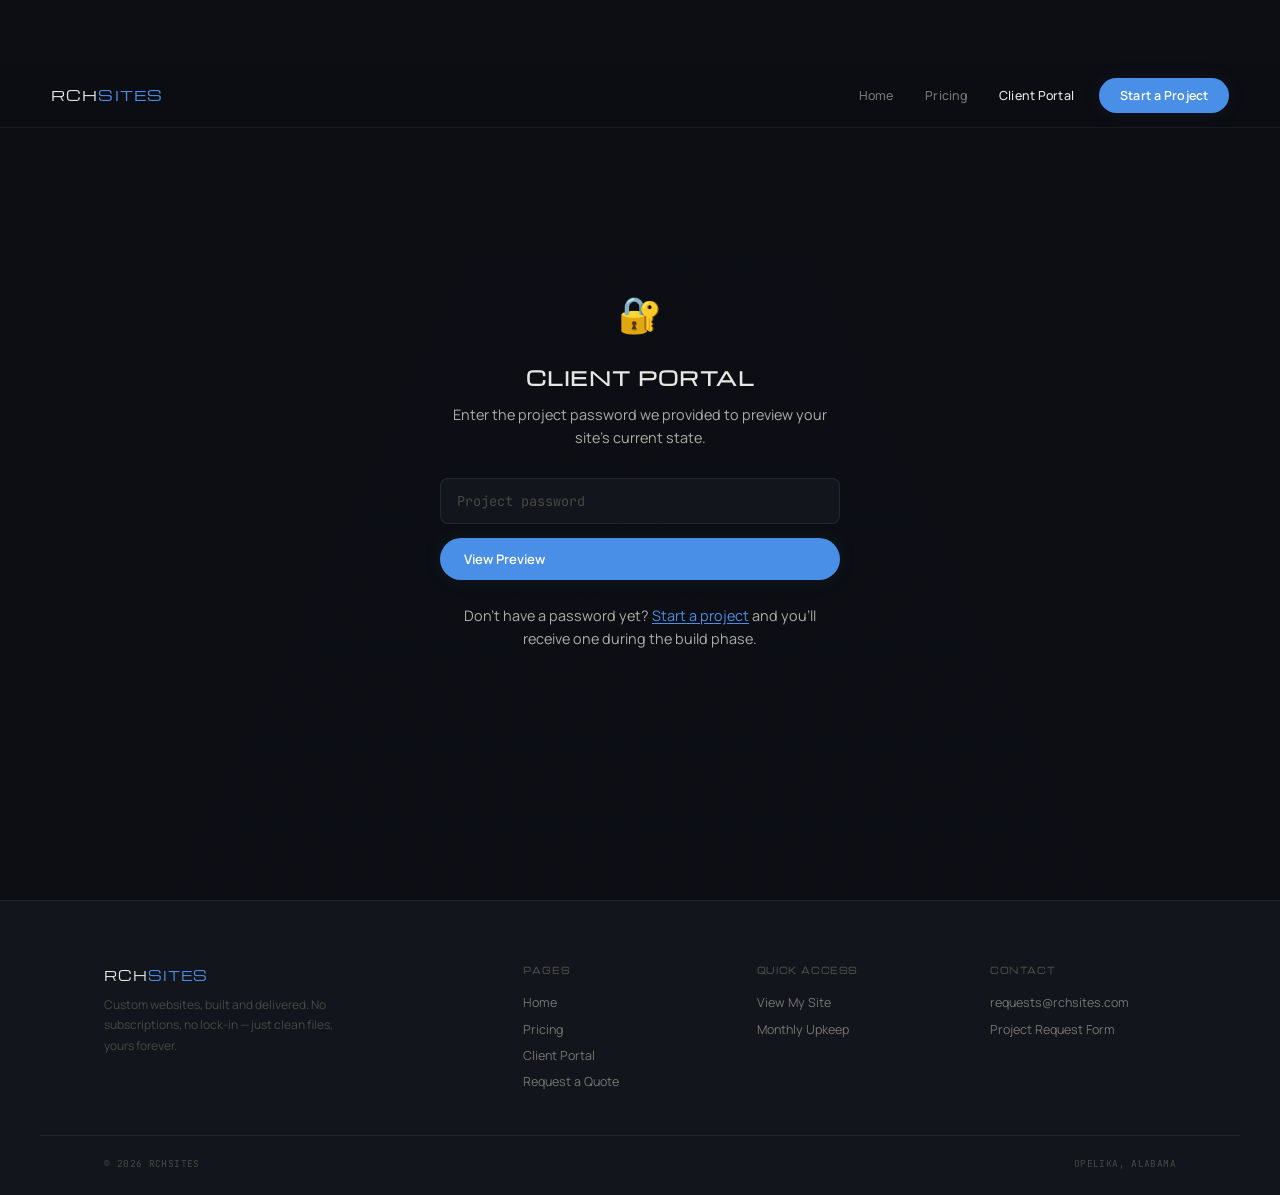
==== commit f5bff1ad: "Update portal.html" ====
--- a/portal.html
+++ b/portal.html
@@ -191,7 +191,6 @@
       <button class="tab on" data-t="preview">Preview</button>
       <button class="tab" data-t="feedback">Feedback</button>
       <button class="tab" data-t="uploads">Upload Media</button>
-      <button class="tab" data-t="timeline">Timeline</button>
       <button class="tab" data-t="approve">Approve</button>
       <button class="tab" data-t="files">Final Handoff</button>
     </div>
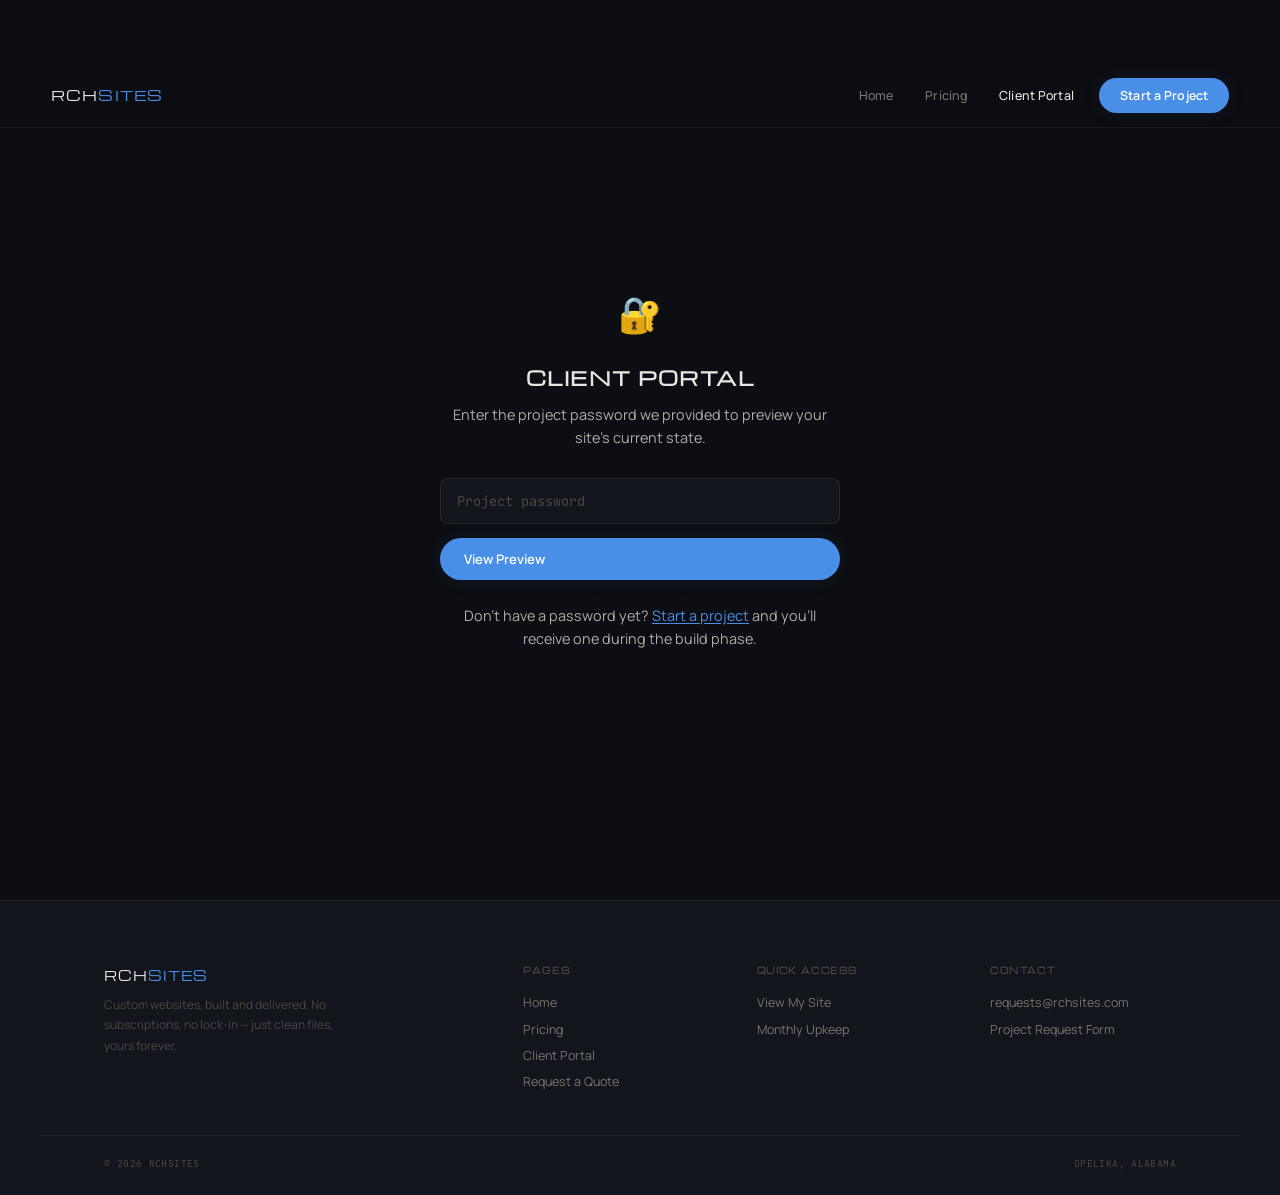
==== commit 4addd1bf: "Added bunkers to portal.html" ====
--- a/portal.html
+++ b/portal.html
@@ -352,6 +352,13 @@
     url: 'https://rchsites.com',
     revisions: '3 rounds remaining',
     message: 'Premium tier demo.'
+  },
+  'bunk-preview32226': {
+    name: 'Bunkers Kitchen + Social Club',
+    status: 'Complete - Preview Version',
+    url: 'https://rchhosting.github.io/bunkers-32226-v1/',
+    revisions: 'Not Applicable (Preview)',
+    message: 'Last updated 3/22/26'
   }
 };
 
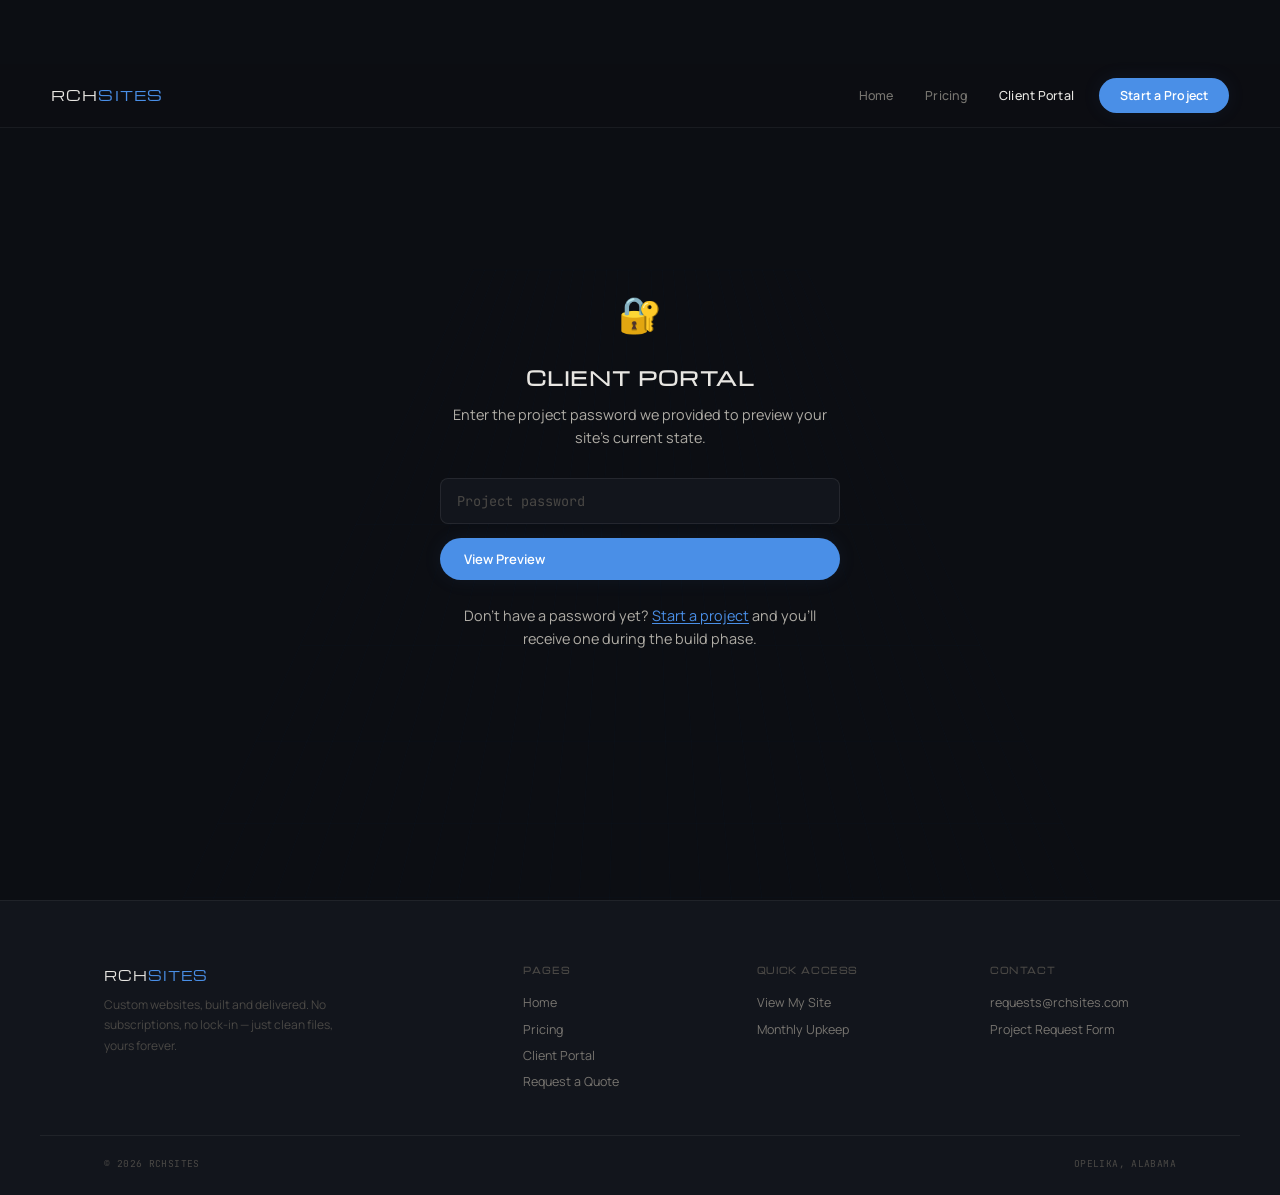
==== commit 7a49ddc1: "add JCSMFA to portal.html" ====
--- a/portal.html
+++ b/portal.html
@@ -359,6 +359,13 @@
     url: 'https://rchhosting.github.io/bunkers-32226-v1/',
     revisions: 'Not Applicable (Preview)',
     message: 'Last updated 3/22/26'
+  },
+  'jcs-mus-prev-322': {
+    name: 'Julie Collins Art Museum',
+    status: 'Complete - Preview Version',
+    url: 'https://rchhosting.github.io/art-julie-32226/',
+    revisions: 'Not Applicable (Preview)',
+    message: 'Last updated 3/22/26'
   }
 };
 
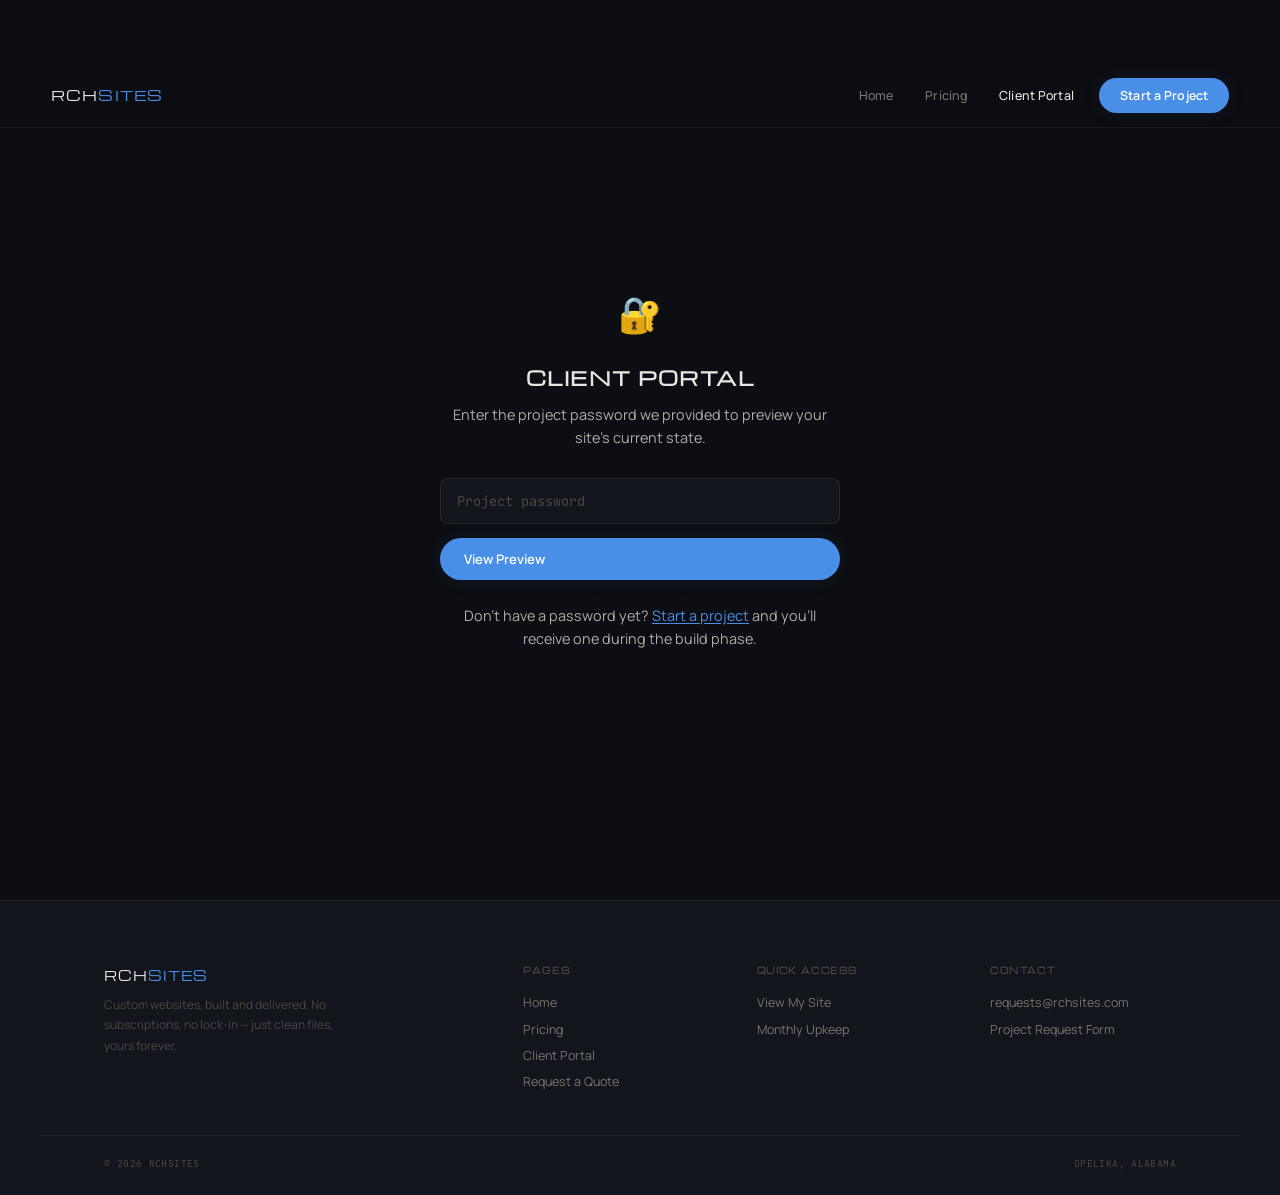
==== commit 1ca541e3: "typo fixed on jcs" ====
--- a/portal.html
+++ b/portal.html
@@ -361,7 +361,7 @@
     message: 'Last updated 3/22/26'
   },
   'jcs-mus-prev-322': {
-    name: 'Julie Collins Art Museum',
+    name: 'Jule Collins Art Museum',
     status: 'Complete - Preview Version',
     url: 'https://rchhosting.github.io/art-julie-32226/',
     revisions: 'Not Applicable (Preview)',
